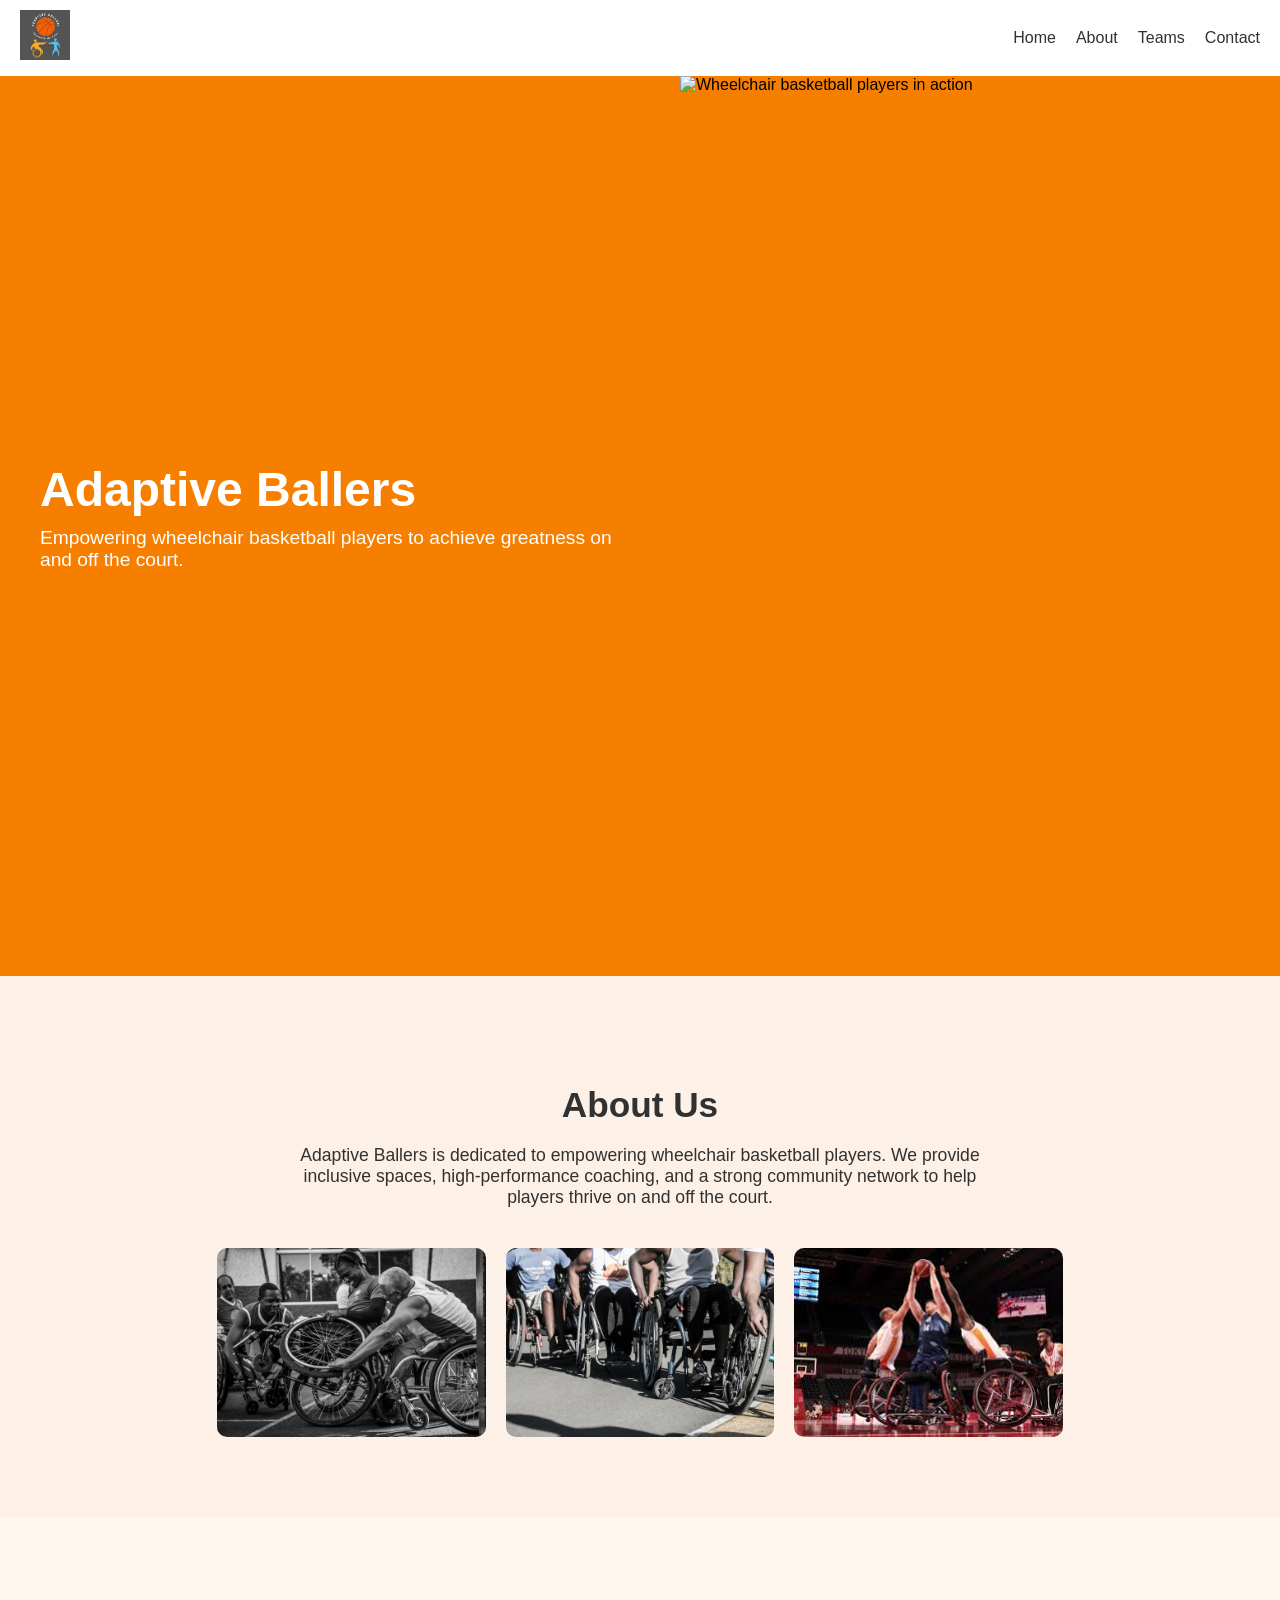
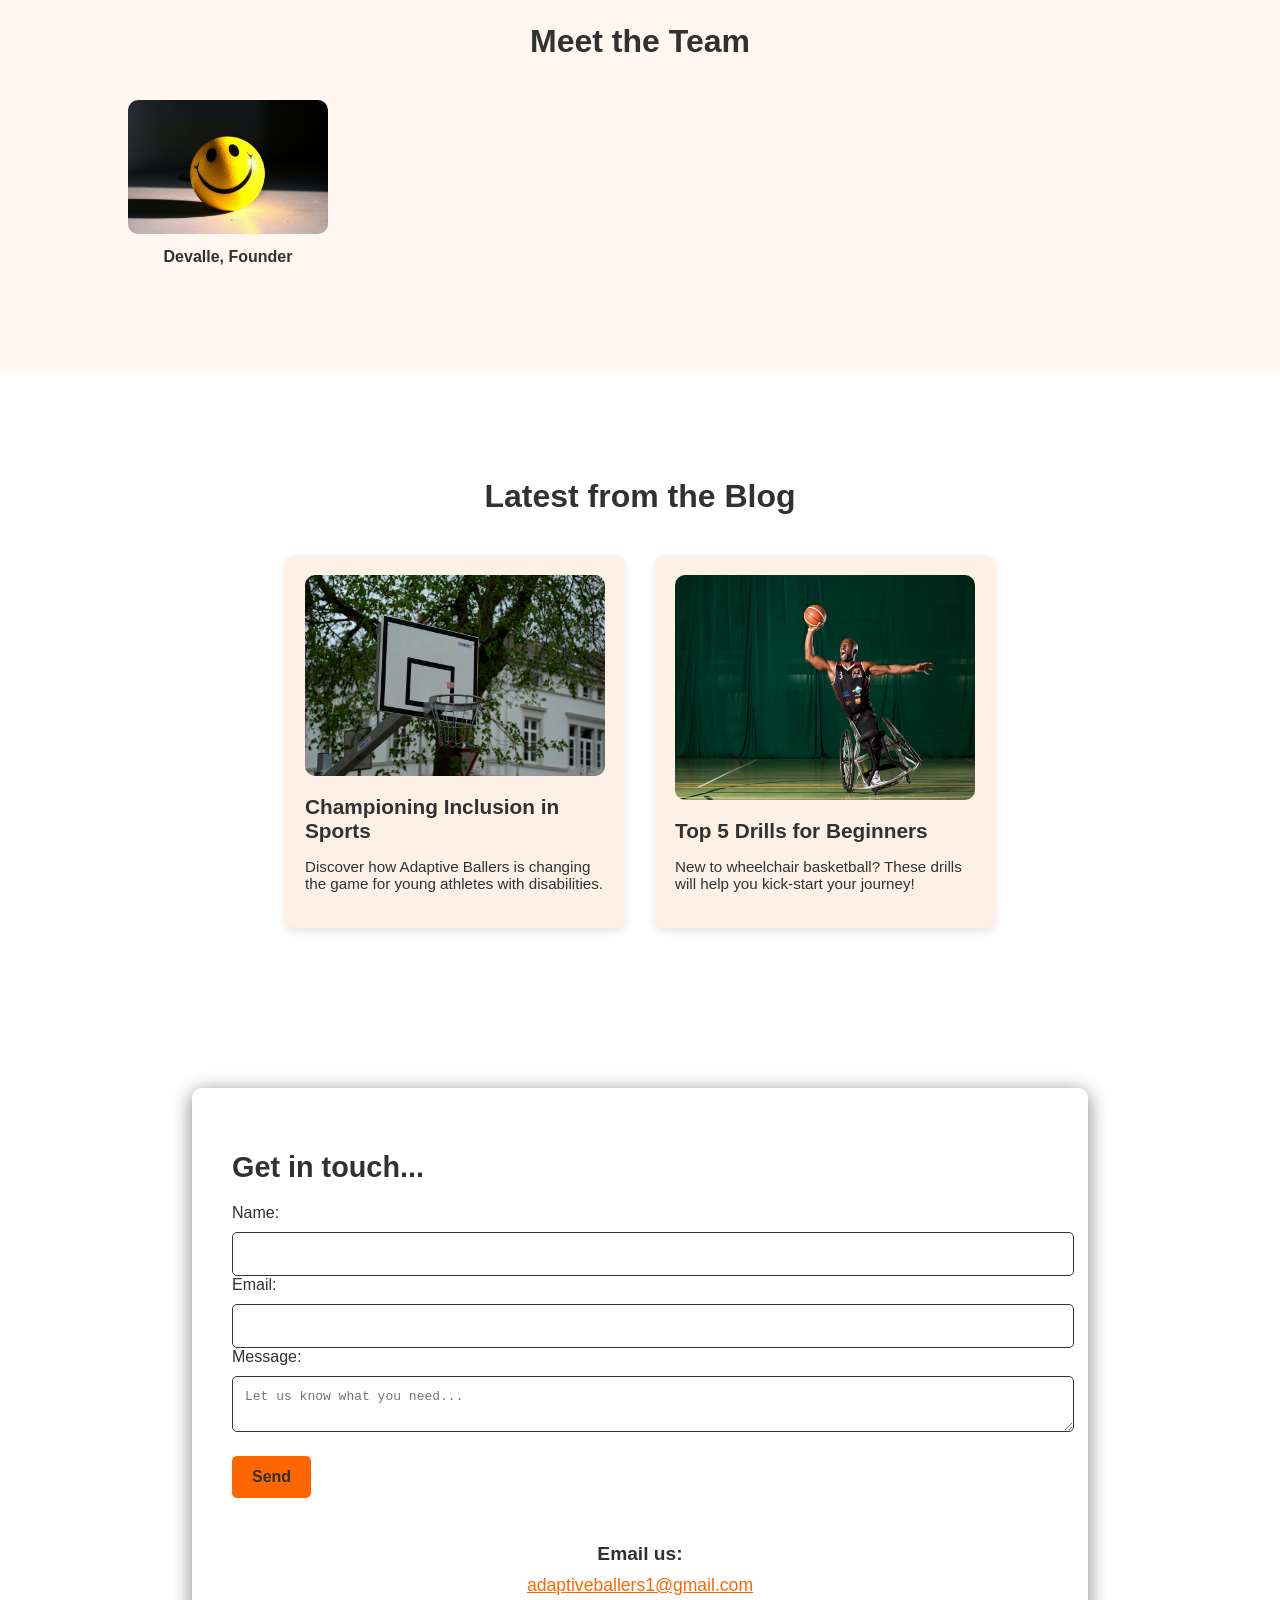
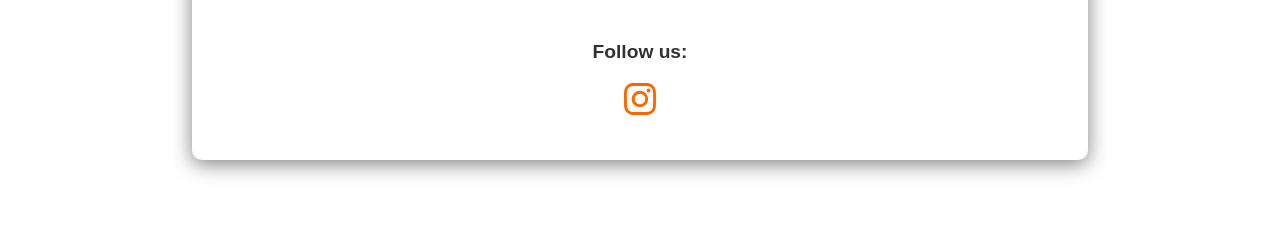
==== index.html @ 91445f36 "adding in email" ====
<!DOCTYPE html>
<html lang="en">
<head>
  <meta charset="UTF-8">
  <meta name="viewport" content="width=device-width, initial-scale=1.0">
  <link href="style.css" rel="stylesheet">
  <title>Adaptive Ballers</title>
</head>
<body>
  <nav class="navbar">
    <div class="logo">
      <img src="images/adaptibeBallLogo.png" alt="Adaptive Ballers Logo">
    </div>
    <ul class="nav-links">
      <li><a href="#home">Home</a></li>
      <li><a href="#about">About</a></li>
      <li><a href="#teams">Teams</a></li>
      <li><a href="#contact">Contact</a></li>
    </ul>
    <div class="burger">
      <div class="line"></div>
      <div class="line"></div>
      <div class="line"></div>
    </div>
  </nav>
  <!-- hero -->
  <header class="hero-banner">
    <div class="hero-text">
      <h1>Adaptive Ballers</h1>
      <p>Empowering wheelchair basketball players to achieve greatness on and off the court.</p>
    </div>
    <div class="hero-image">
      <img src="images/heroAdaptiveBallers.jpg" alt="Wheelchair basketball players in action">
    </div>
  </header>

  <!-- about-->
<section id="about" class="about-section">
  <div class="about-content">
    <h2>About Us</h2>
    <p>Adaptive Ballers is dedicated to empowering wheelchair basketball players. We provide inclusive spaces, high-performance coaching, and a strong community network to help players thrive on and off the court.</p>
    <div class="about-photo-grid">
      <img src="imagesAbout/training.jpg" alt="Training Session">
      <img src="imagesAbout/huddle.jpg" alt="Team Huddle">
      <img src="imagesAbout/Matchday.jpg" alt="Match Day">
    </div>
  </div>
</section>

<!-- team-->
<section id="teams" class="teams-section">
  <h2>Meet the Team</h2>
  <div class="team-slider">
    <div class="slide"><img src="imagesTeam/devalPlaceHolder.jpg" alt="Player 1"><p>Devalle, Founder</p></div>
  </div>
</section>

<!-- blog -->
<section id="blog" class="blog-section">
  <h2>Latest from the Blog</h2>
  <div class="blog-cards">
    <div class="blog-card">
      <img src="imagesBlog/basket.jpg" alt="Blog 1">
      <h3>Championing Inclusion in Sports</h3>
      <p>Discover how Adaptive Ballers is changing the game for young athletes with disabilities.</p>
    </div>
    <div class="blog-card">
      <img src="imagesBlog/drills.webp" alt="Blog 2">
      <h3>Top 5 Drills for Beginners</h3>
      <p>New to wheelchair basketball? These drills will help you kick-start your journey!</p>
    </div>
  </div>
</section>


  <div id="contactSection" class="contactSection">
    <div class="contactFormContainer">
        <div class="contactForm">
            <form action="https://api.web3forms.com/submit" method="POST">
                <h2>Get in touch...</h2>
                <input type="hidden" name="access_key" value="GET CODE FOR HERE ">
                <label for="name">Name:</label>
                <input type="text" id="name" name="first_name">
                
                <label for="email">Email:</label>
                <input type="email" id="email" name="email">
                
                <label for="message">Message:</label>
                <textarea placeholder="Let us know what you need..." name="message"></textarea>
                
                <input type="checkbox" name="botcheck" class="hidden" style="display: none;">
                <input type="hidden" name="redirect" value="confirmation page/confirmation.html">
                <button id="submitButton" type="submit">Send</button>
            </form>
        </div>
        <div class="ourContact">
            <h6>Email us:</h6>
            <a href="mailto:adaptiveballers1@gmail.com">adaptiveballers1@gmail.com</a>
            <h6>Follow us:</h6>
            <div id="socials">  
                <a href="https://www.instagram.com/adaptiveballers_/" target="_blank">
                    <svg xmlns="http://www.w3.org/2000/svg" width="32" height="32" fill="currentColor" class="bi bi-instagram" viewBox="0 0 16 16">
                        <path d="M8 0C5.829 0 5.556.01 4.703.048 3.85.088 3.269.222 2.76.42a3.9 3.9 0 0 0-1.417.923A3.9 3.9 0 0 0 .42 2.76C.222 3.268.087 3.85.048 4.7.01 5.555 0 5.827 0 8.001c0 2.172.01 2.444.048 3.297.04.852.174 1.433.372 1.942.205.526.478.972.923 1.417.444.445.89.719 1.416.923.51.198 1.09.333 1.942.372C5.555 15.99 5.827 16 8 16s2.444-.01 3.298-.048c.851-.04 1.434-.174 1.943-.372a3.9 3.9 0 0 0 1.416-.923c.445-.445.718-.891.923-1.417.197-.509.332-1.09.372-1.942C15.99 10.445 16 10.173 16 8s-.01-2.445-.048-3.299c-.04-.851-.175-1.433-.372-1.941a3.9 3.9 0 0 0-.923-1.417A3.9 3.9 0 0 0 13.24.42c-.51-.198-1.092-.333-1.943-.372C10.443.01 10.172 0 7.998 0zm-.717 1.442h.718c2.136 0 2.389.007 3.232.046.78.035 1.204.166 1.486.275.373.145.64.319.92.599s.453.546.598.92c.11.281.24.705.275 1.485.039.843.047 1.096.047 3.231s-.008 2.389-.047 3.232c-.035.78-.166 1.203-.275 1.485a2.5 2.5 0 0 1-.599.919c-.28.28-.546.453-.92.598-.28.11-.704.24-1.485.276-.843.038-1.096.047-3.232.047s-2.39-.009-3.233-.047c-.78-.036-1.203-.166-1.485-.276a2.5 2.5 0 0 1-.92-.598 2.5 2.5 0 0 1-.6-.92c-.109-.281-.24-.705-.275-1.485-.038-.843-.046-1.096-.046-3.233s.008-2.388.046-3.231c.036-.78.166-1.204.276-1.486.145-.373.319-.64.599-.92s.546-.453.92-.598c.282-.11.705-.24 1.485-.276.738-.034 1.024-.044 2.515-.045zm4.988 1.328a.96.96 0 1 0 0 1.92.96.96 0 0 0 0-1.92m-4.27 1.122a4.109 4.109 0 1 0 0 8.217 4.109 4.109 0 0 0 0-8.217m0 1.441a2.667 2.667 0 1 1 0 5.334 2.667 2.667 0 0 1 0-5.334"/>
                    </svg>
                </a>
            </div>
        </div>
    </div>
</body>
</html>
---- style.css ----
body {
  margin: 0;
  font-family: Arial, sans-serif;
  background-color: white; 
}

.navbar {
  display: flex;
  justify-content: space-between;
  align-items: center;
  color: #313131;
  background-color: white;    
  padding: 10px 20px;
  position: sticky;
  top: 0;
  z-index: 1000;
}

.navbar .logo {
  font-size: 1.5rem;
  font-weight: bold;
}

.nav-links {
  list-style: none;
  display: flex;
  gap: 20px;
  margin: 0;
  padding: 0;
}

.nav-links li {
  display: inline;
}

.logo img {
  height: 50px; 
  width: auto;
}

.nav-links a {
  text-decoration: none;
  font-size: 1rem;
  transition: color 0.3s;
  color: #313131;
}

.nav-links a:hover {
  color: #f4a261;
}

.burger {
  display: none;
  flex-direction: column;
  cursor: pointer;
  gap: 5px;
}

.burger .line {
  width: 25px;
  height: 3px;
  background-color: #313131;
}

.hero-banner {
  display: flex;
  align-items: center;
  justify-content: space-between;
  background-color: #f77f00; 
  height: 100vh; 
  margin: 0; 
}

.hero-text {
  flex: 1;
  padding: 40px;
  color: white;
  display: flex;
  flex-direction: column;
  justify-content: center;
  height: 100%; 
}

.hero-text h1 {
  font-size: 3rem;
  font-weight: bold;
  margin: 0;
}

.hero-text p {
  font-size: 1.2rem;
  margin-top: 10px;
}

.hero-image {
  flex: 1;
  height: 100%; 
  display: flex;
  justify-content: center;
  align-items: center;
  overflow: hidden;
}

.hero-image img {
  width: 100%;
  height: 100%;
  object-fit: cover; 
}

/* media q's */
@media (max-width: 768px) {
  .nav-links {
    display: none;
    flex-direction: column;
    background-color: #333;
    position: absolute;
    top: 60px;
    right: 0;
    width: 100%;
    text-align: center;
  }

  .nav-links.active {
    display: flex;
  }

  .burger {
    display: flex;
  }

  .hero-banner {
    flex-direction: column;
    text-align: center;
  }

  .hero-text {
    padding: 20px;
  }

  .hero-image img {
    width: 100%;
    height: auto;
  }
}

/* contact section with mq's */
.contactSection {
  display: flex;
  flex-wrap: wrap;
  gap: 40px;
  justify-content: space-between;
  padding: 80px 15%;
  color: #313131;
  align-items: flex-start;
}

.contactFormContainer {
  flex: 1 1 45%;
  padding: 40px;
  border-radius: 10px;
  box-shadow: 0px 4px 20px rgba(0, 0, 0, 0.5);
}

.contactForm h2 {
  font-size: 1.8em;
  margin-bottom: 20px;
}

.contactForm input,
.contactForm textarea {
  width: 100%;
  margin-top: 10px;
  padding: 12px;
  border: 1px solid #333;
  border-radius: 5px;
  color: #313131;
  font-size: 1em;
}

.contactForm button {
  margin-top: 20px;
  padding: 12px 20px;
  background-color: #FF6600;
  border: none;
  border-radius: 5px;
  font-size: 1em;
  font-weight: 600;
  color: #313131;
  cursor: pointer;
  transition: background-color 0.3s ease;
}

.contactForm button:hover {
  background-color: #E55A00;
}

.ourContact {
  flex: 1 1 45%;
  text-align: center;
}

.ourContact h6 {
  font-size: 1.2em;
  margin-bottom: 10px;
  font-weight: 600;
}

.ourContact a {
  font-size: 1.1em;
  color: #FF6600;
}

.ourContact a:hover {
  text-decoration: underline;
}

#socials {
  display: flex;
  justify-content: center;
  gap: 15px;
  margin-top: 20px;
}

#socials svg {
  width: 32px;
  height: 32px;
  color: #FF6600;
  transition: color 0.3s ease;
}

#socials svg:hover {
  color: #E55A00;
}

/* mob mq's */
@media (max-width: 768px) {
  .contactSection {
    flex-direction: column;
    padding: 40px 10%;
    gap: 20px;
  }

  .contactFormContainer,
  .ourContact {
    flex: 1 1 100%;
    padding: 20px;
    box-shadow: none; 
  }
  .contactForm h2 {
    font-size: 1.5em;
  }

  .contactForm input,
  .contactForm textarea {
    font-size: 0.9em;
    padding: 10px;
  }

  .contactForm button {
    font-size: 0.9em;
    padding: 10px 15px;
  }

  .ourContact h6 {
    font-size: 1em;
  }

  .ourContact a {
    font-size: 1em;
  }

  #socials svg {
    width: 28px;
    height: 28px;
  }
}

/* about section */
.about-section {
  padding: 80px 15%;
  background-color: #fdf0e6;
  text-align: center;
  color: #313131;
}

.about-section h2 {
  font-size: 2.2em;
  margin-bottom: 20px;
}

.about-section p {
  font-size: 1.1em;
  max-width: 700px;
  margin: 0 auto 40px;
}

.about-photo-grid {
  display: flex;
  justify-content: center;
  gap: 20px;
  flex-wrap: wrap;
}

.about-photo-grid img {
  width: 30%;
  border-radius: 10px;
  object-fit: cover;
}

/* teams section */
.teams-section {
  padding: 80px 10%;
  background-color: #fff7f0;
  text-align: center;
  color: #313131;
}

.teams-section h2 {
  font-size: 2em;
  margin-bottom: 40px;
}

.team-slider {
  display: flex;
  overflow-x: auto;
  gap: 20px;
  padding-bottom: 10px;
  scroll-snap-type: x mandatory;
  scrollbar-width: thin;
}

.team-slider::-webkit-scrollbar {
  height: 8px;
}

.team-slider::-webkit-scrollbar-thumb {
  background: #f77f00;
  border-radius: 4px;
}

.slide {
  flex: 0 0 auto;
  width: 200px;
  text-align: center;
  scroll-snap-align: start;
}

.slide img {
  width: 100%;
  height: auto;
  border-radius: 10px;
}

.slide p {
  margin-top: 10px;
  font-weight: 600;
}

/* blog and top tips section */
.blog-section {
  padding: 80px 15%;
  background-color: #fff;
  color: #313131;
  text-align: center;
}

.blog-section h2 {
  font-size: 2em;
  margin-bottom: 40px;
}

.blog-cards {
  display: flex;
  gap: 30px;
  flex-wrap: wrap;
  justify-content: center;
}

.blog-card {
  background-color: #fdf0e6;
  padding: 20px;
  width: 300px;
  border-radius: 10px;
  box-shadow: 0px 4px 10px rgba(0,0,0,0.1);
  text-align: left;
}

.blog-card img {
  width: 100%;
  border-radius: 10px;
  margin-bottom: 15px;
}

.blog-card h3 {
  font-size: 1.3em;
  margin: 0 0 10px;
}

.blog-card p {
  font-size: 0.95em;
}

@media (max-width: 768px) {
  .about-photo-grid img {
    width: 100%;
  }

  .slide {
    width: 150px;
  }

  .blog-cards {
    flex-direction: column;
    align-items: center;
  }

  .blog-card {
    width: 90%;
  }
}
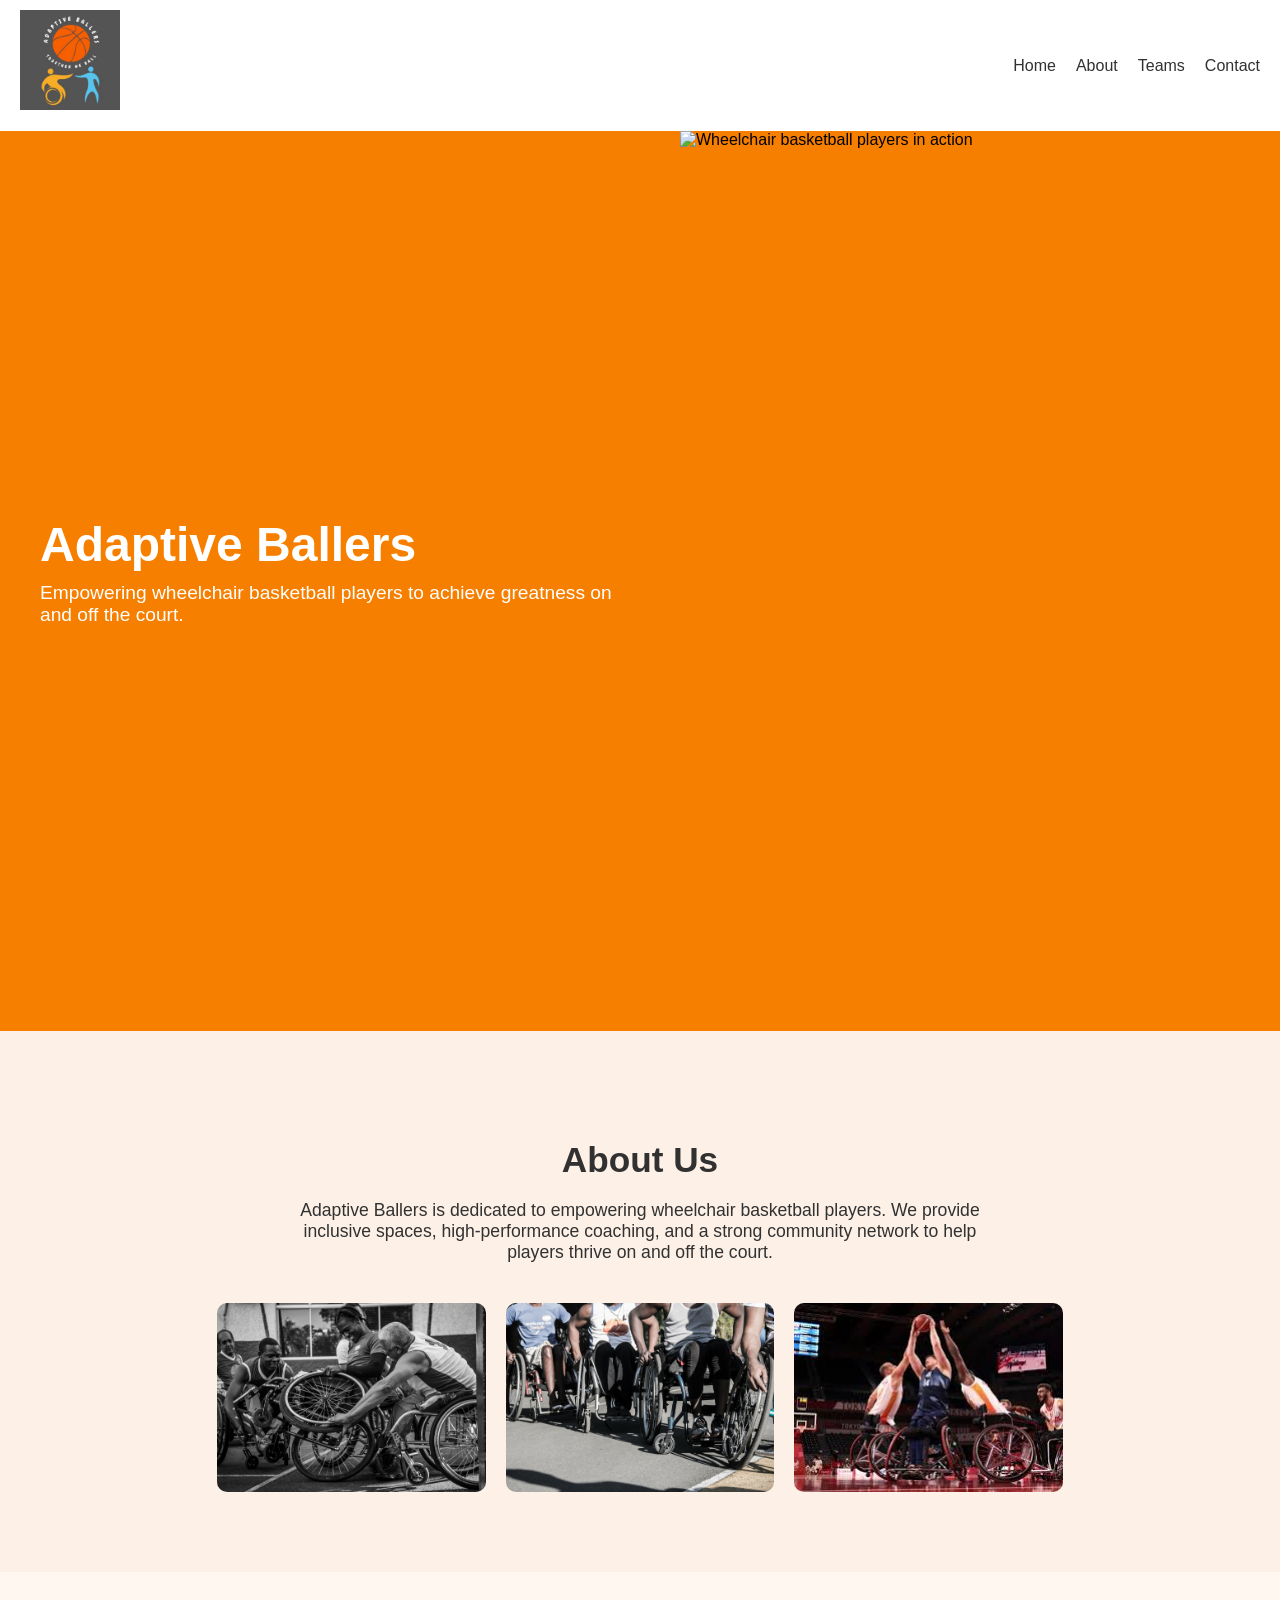
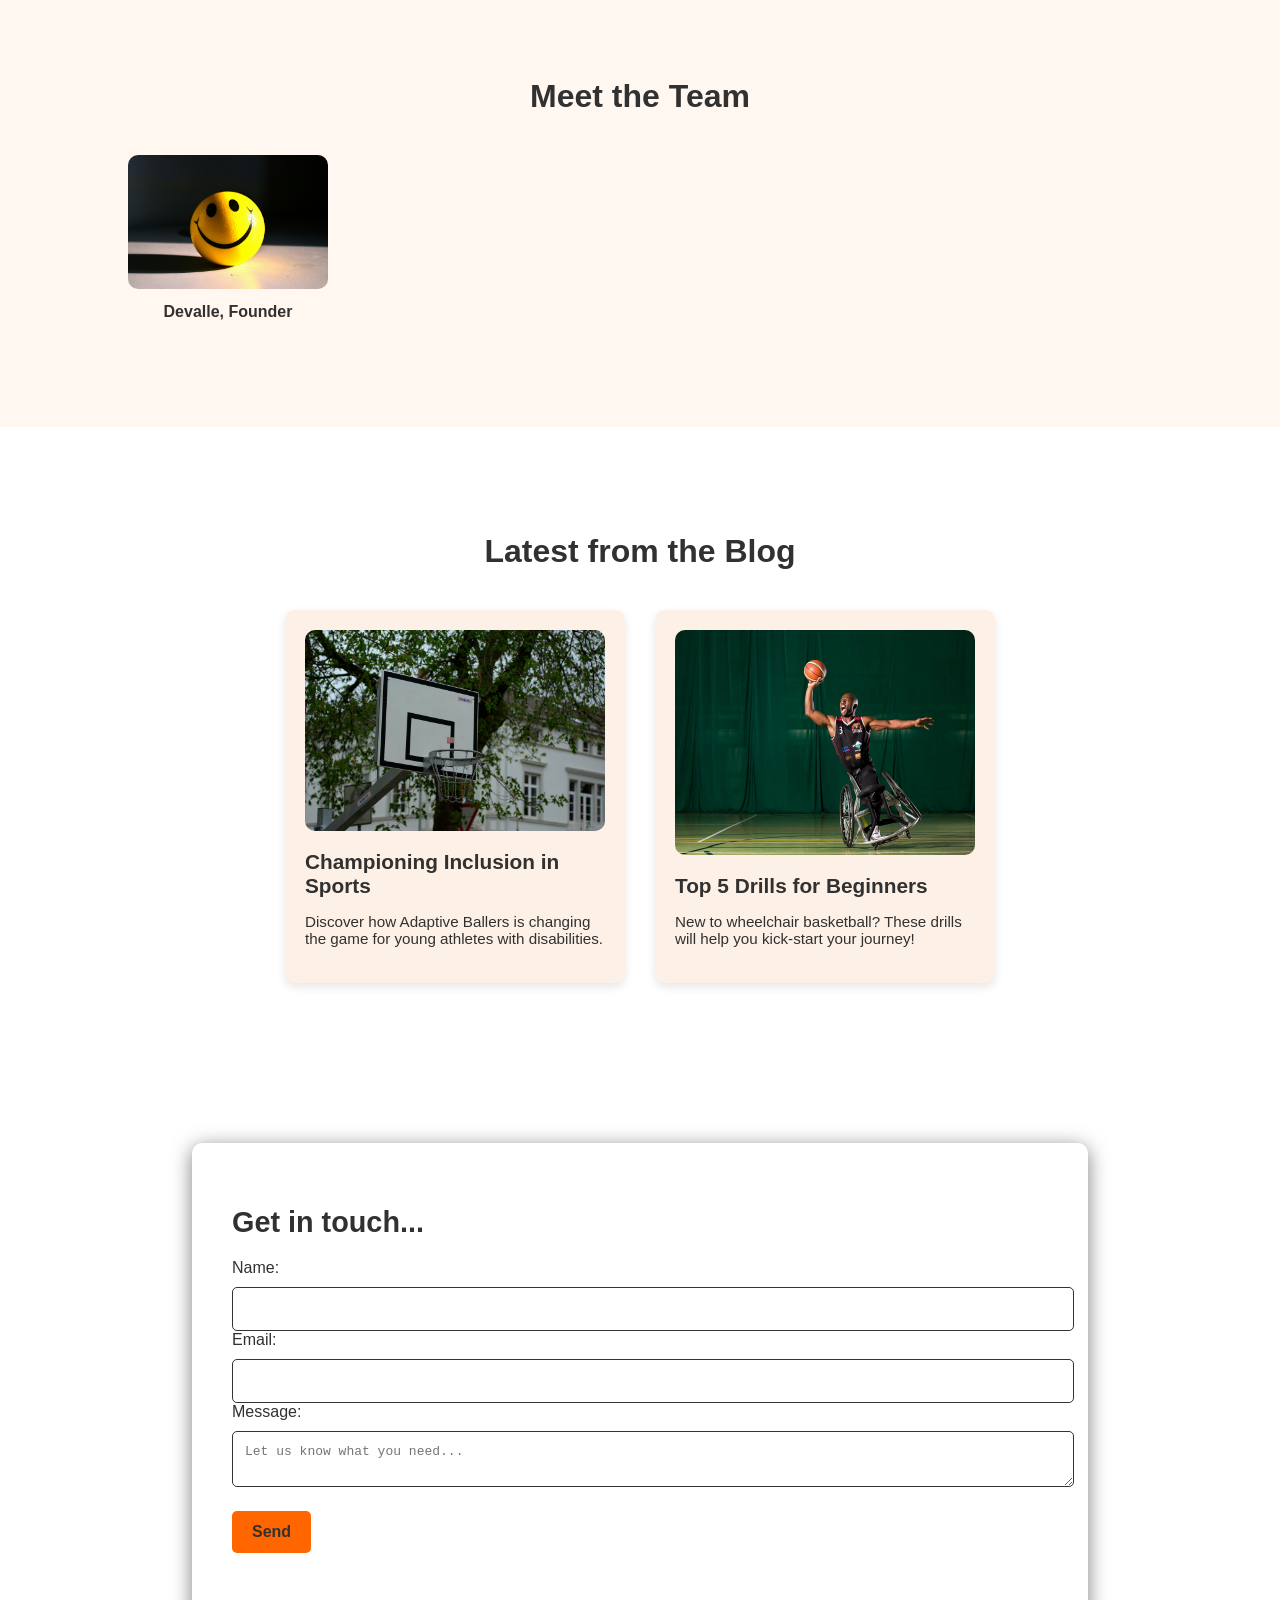
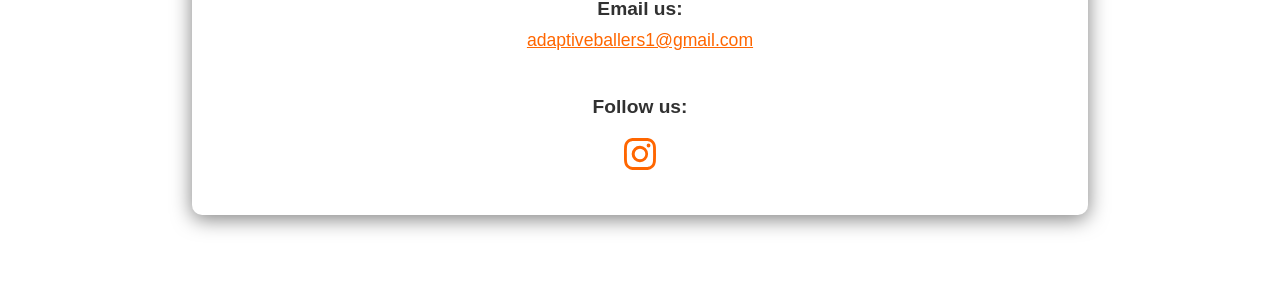
==== commit 33c7ca3f: "last edits - waiting on code" ====
--- a/index.html
+++ b/index.html
@@ -78,7 +78,7 @@
         <div class="contactForm">
             <form action="https://api.web3forms.com/submit" method="POST">
                 <h2>Get in touch...</h2>
-                <input type="hidden" name="access_key" value="GET CODE FOR HERE ">
+                <input type="hidden" name="access_key" value="">
                 <label for="name">Name:</label>
                 <input type="text" id="name" name="first_name">
                 
--- a/style.css
+++ b/style.css
@@ -17,7 +17,7 @@
 }
 
 .navbar .logo {
-  font-size: 1.5rem;
+  font-size: 3rem;
   font-weight: bold;
 }
 
@@ -34,7 +34,7 @@
 }
 
 .logo img {
-  height: 50px; 
+  height: 100px; 
   width: auto;
 }
 
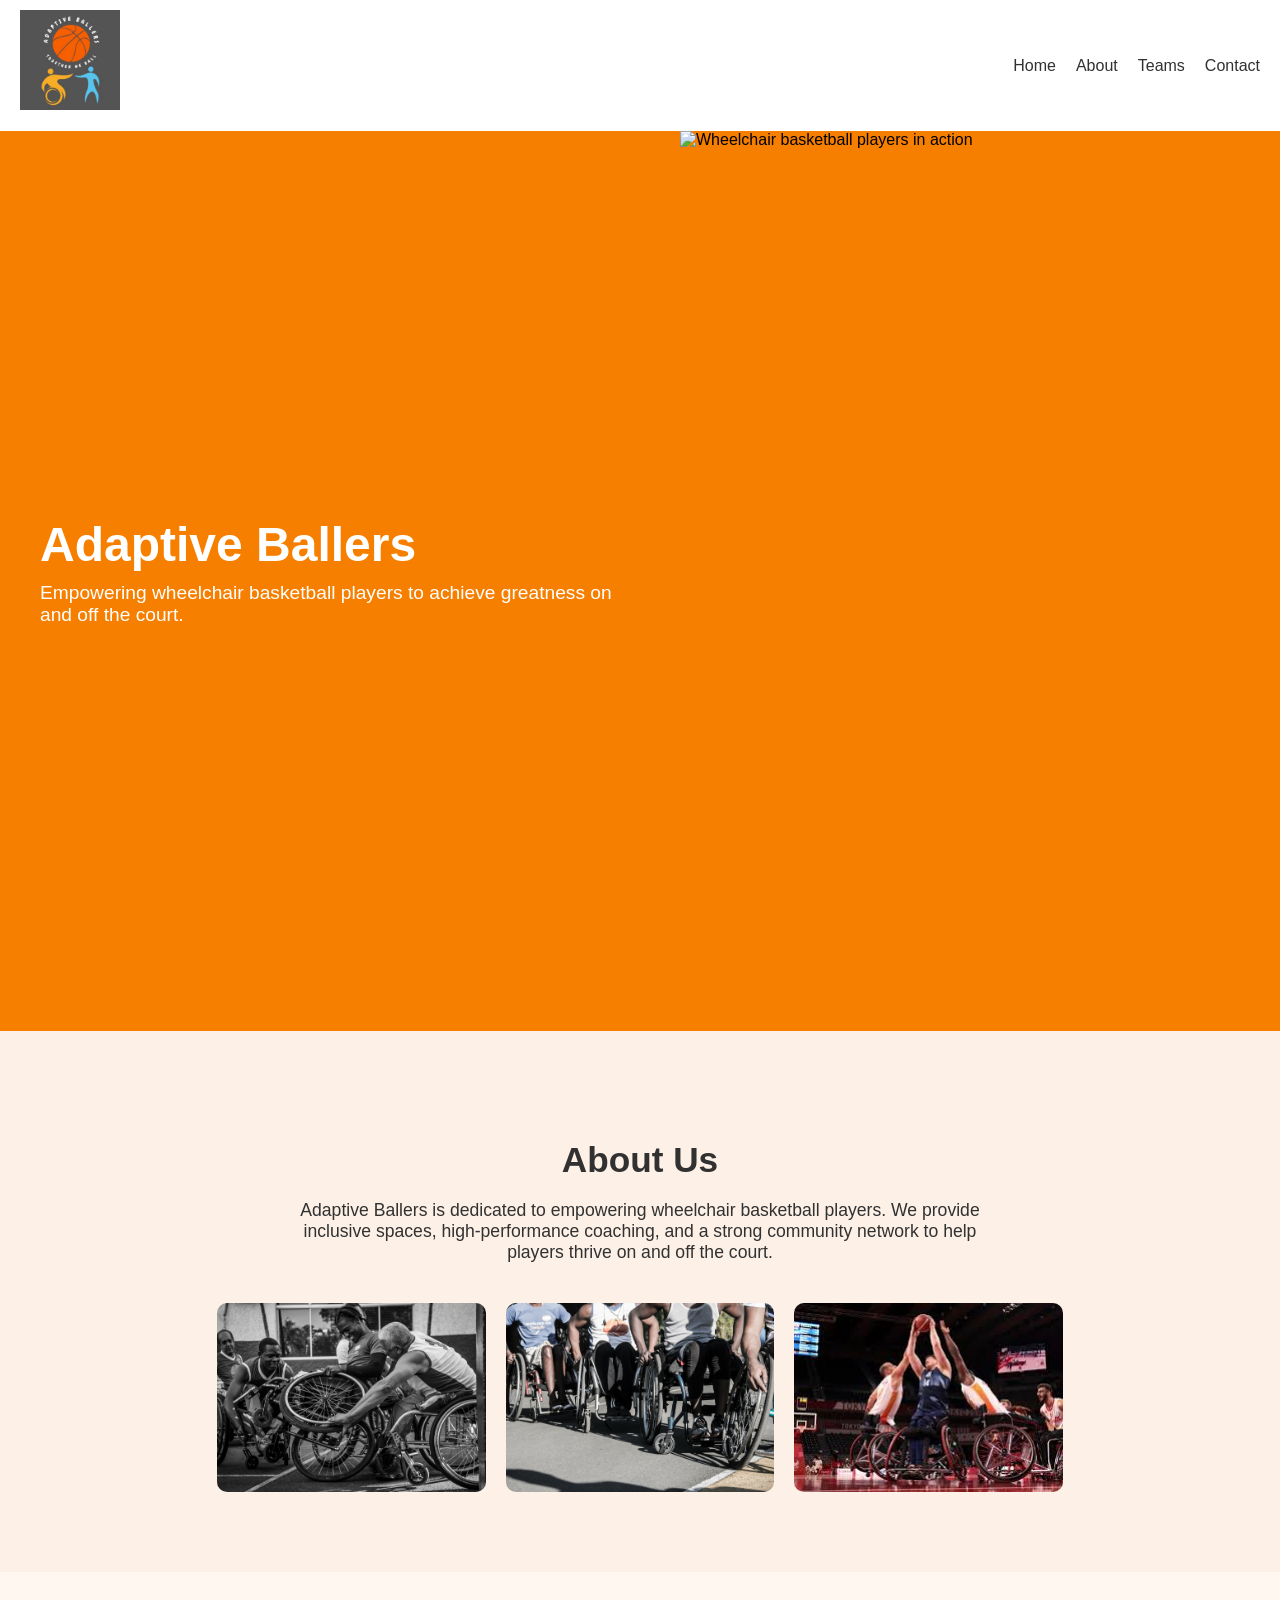
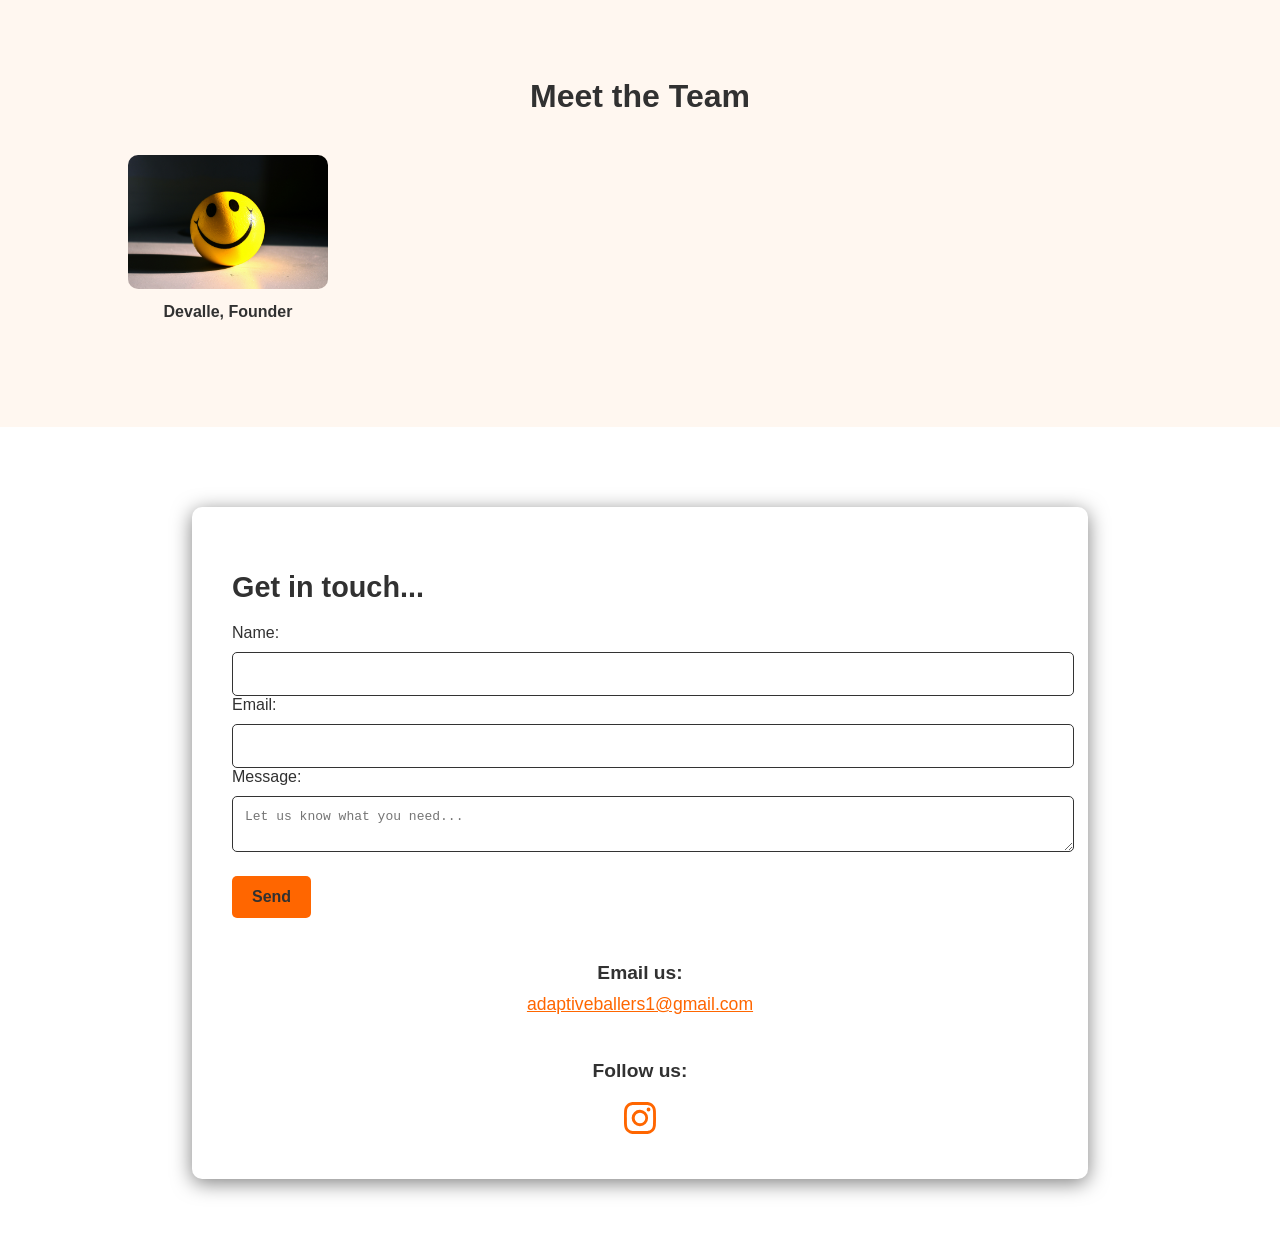
==== commit 2d8e0bc9: "removing the blog section while waiting for content" ====
--- a/index.html
+++ b/index.html
@@ -15,7 +15,7 @@
       <li><a href="#home">Home</a></li>
       <li><a href="#about">About</a></li>
       <li><a href="#teams">Teams</a></li>
-      <li><a href="#contact">Contact</a></li>
+      <li><a href="#contactSection">Contact</a></li>
     </ul>
     <div class="burger">
       <div class="line"></div>
@@ -56,7 +56,7 @@
 </section>
 
 <!-- blog -->
-<section id="blog" class="blog-section">
+<!-- <section id="blog" class="blog-section">
   <h2>Latest from the Blog</h2>
   <div class="blog-cards">
     <div class="blog-card">
@@ -70,7 +70,7 @@
       <p>New to wheelchair basketball? These drills will help you kick-start your journey!</p>
     </div>
   </div>
-</section>
+</section> -->
 
 
   <div id="contactSection" class="contactSection">
@@ -78,7 +78,7 @@
         <div class="contactForm">
             <form action="https://api.web3forms.com/submit" method="POST">
                 <h2>Get in touch...</h2>
-                <input type="hidden" name="access_key" value="">
+                <input type="hidden" name="access_key" value="ecb8f6e6-670d-4f8d-a822-2810883cd814">
                 <label for="name">Name:</label>
                 <input type="text" id="name" name="first_name">
                 
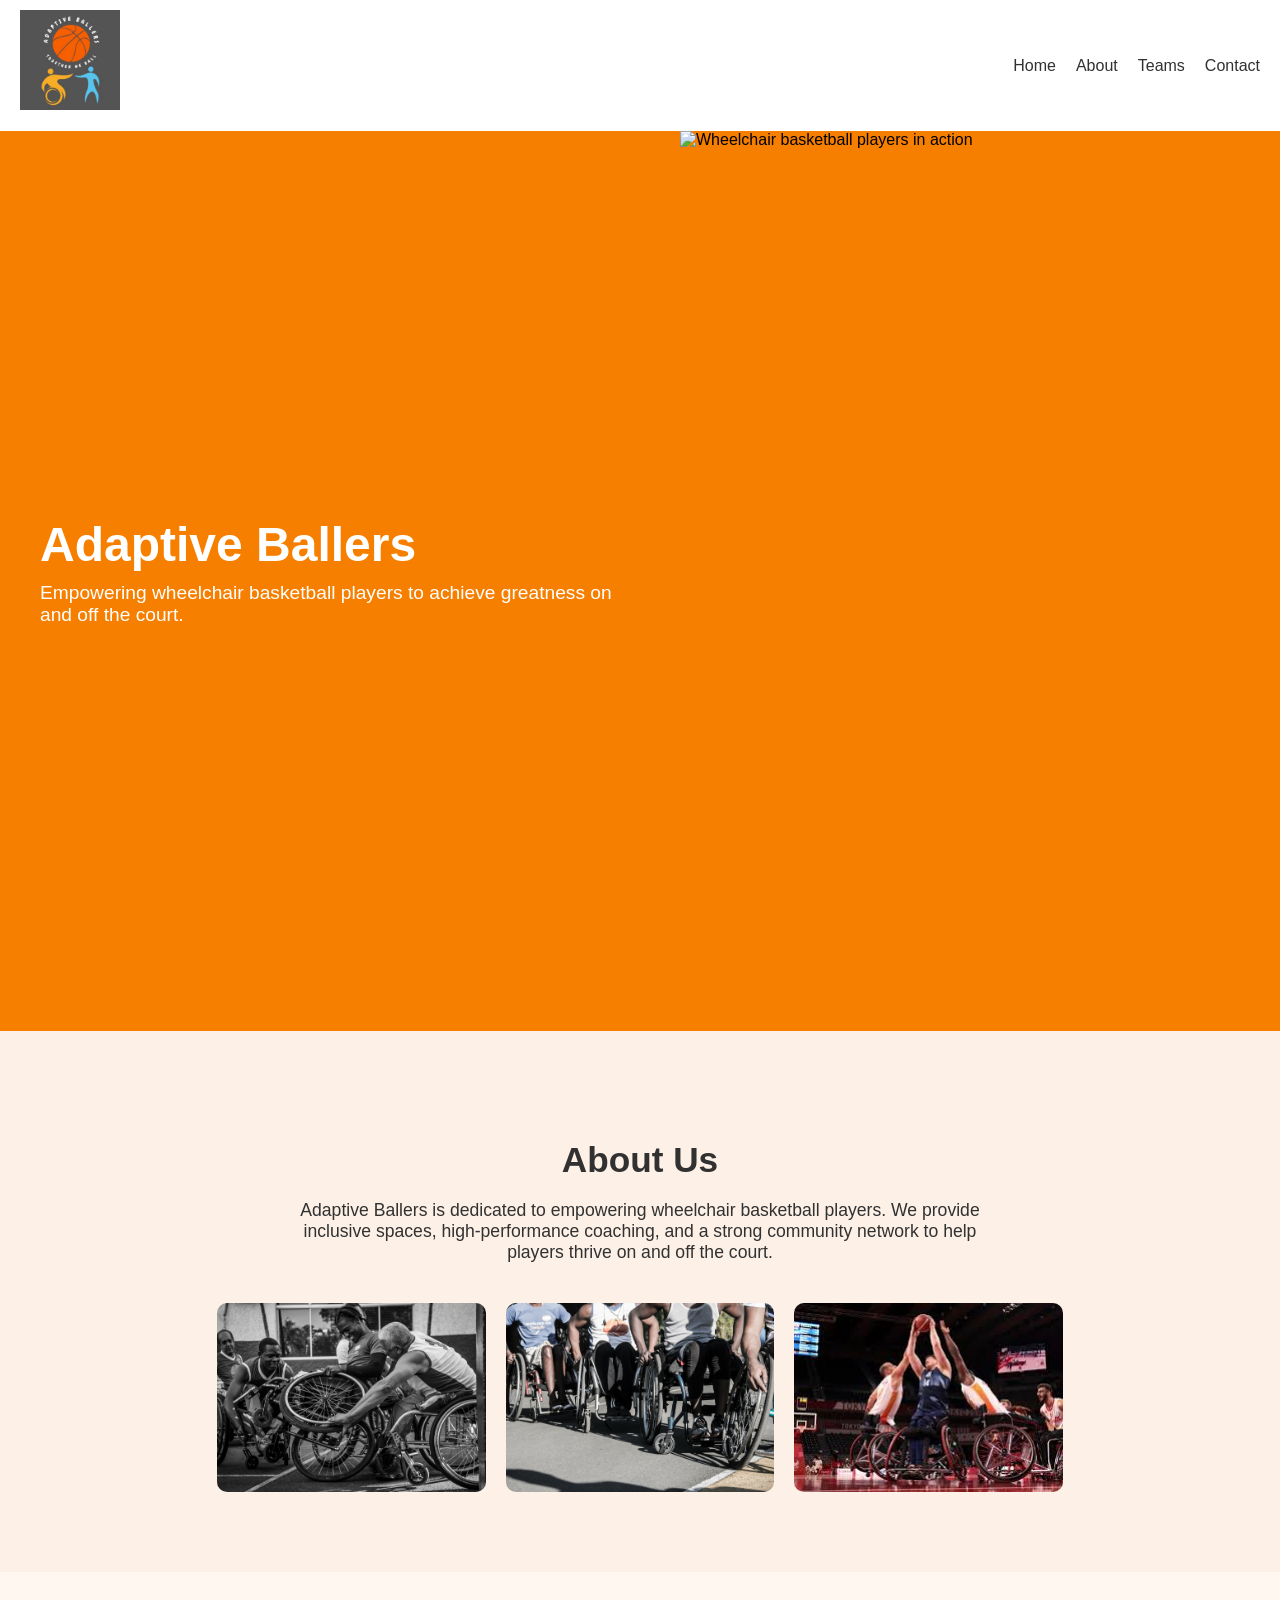
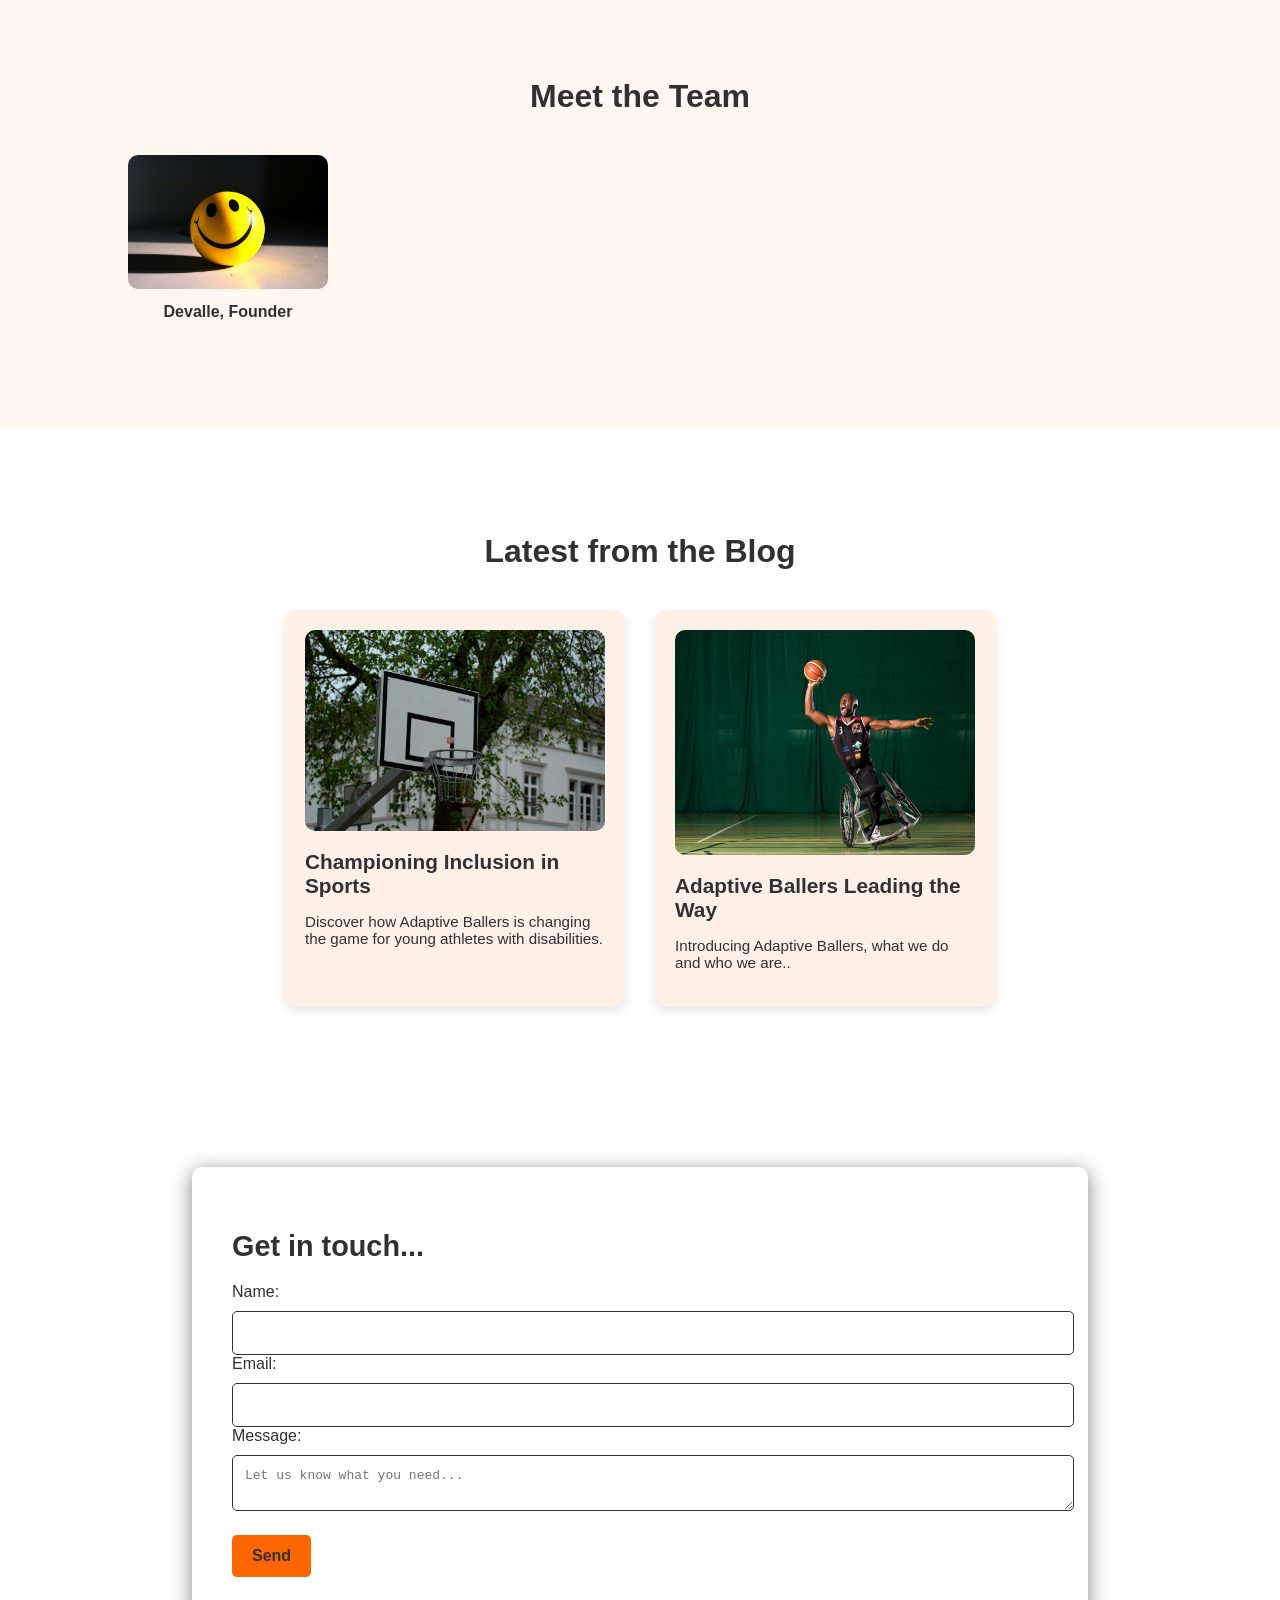
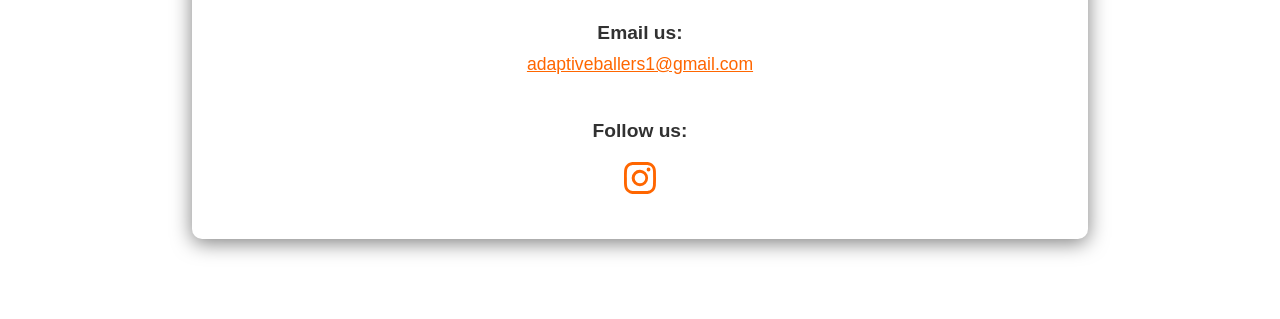
==== commit cc441191: "blog" ====
--- a/index.html
+++ b/index.html
@@ -56,7 +56,7 @@
 </section>
 
 <!-- blog -->
-<!-- <section id="blog" class="blog-section">
+<section id="blog" class="blog-section">
   <h2>Latest from the Blog</h2>
   <div class="blog-cards">
     <div class="blog-card">
@@ -66,11 +66,11 @@
     </div>
     <div class="blog-card">
       <img src="imagesBlog/drills.webp" alt="Blog 2">
-      <h3>Top 5 Drills for Beginners</h3>
-      <p>New to wheelchair basketball? These drills will help you kick-start your journey!</p>
+      <h3>Adaptive Ballers Leading the Way</h3>
+      <p>Introducing Adaptive Ballers, what we do and who we are.. </p>
     </div>
   </div>
-</section> -->
+</section>
 
 
   <div id="contactSection" class="contactSection">
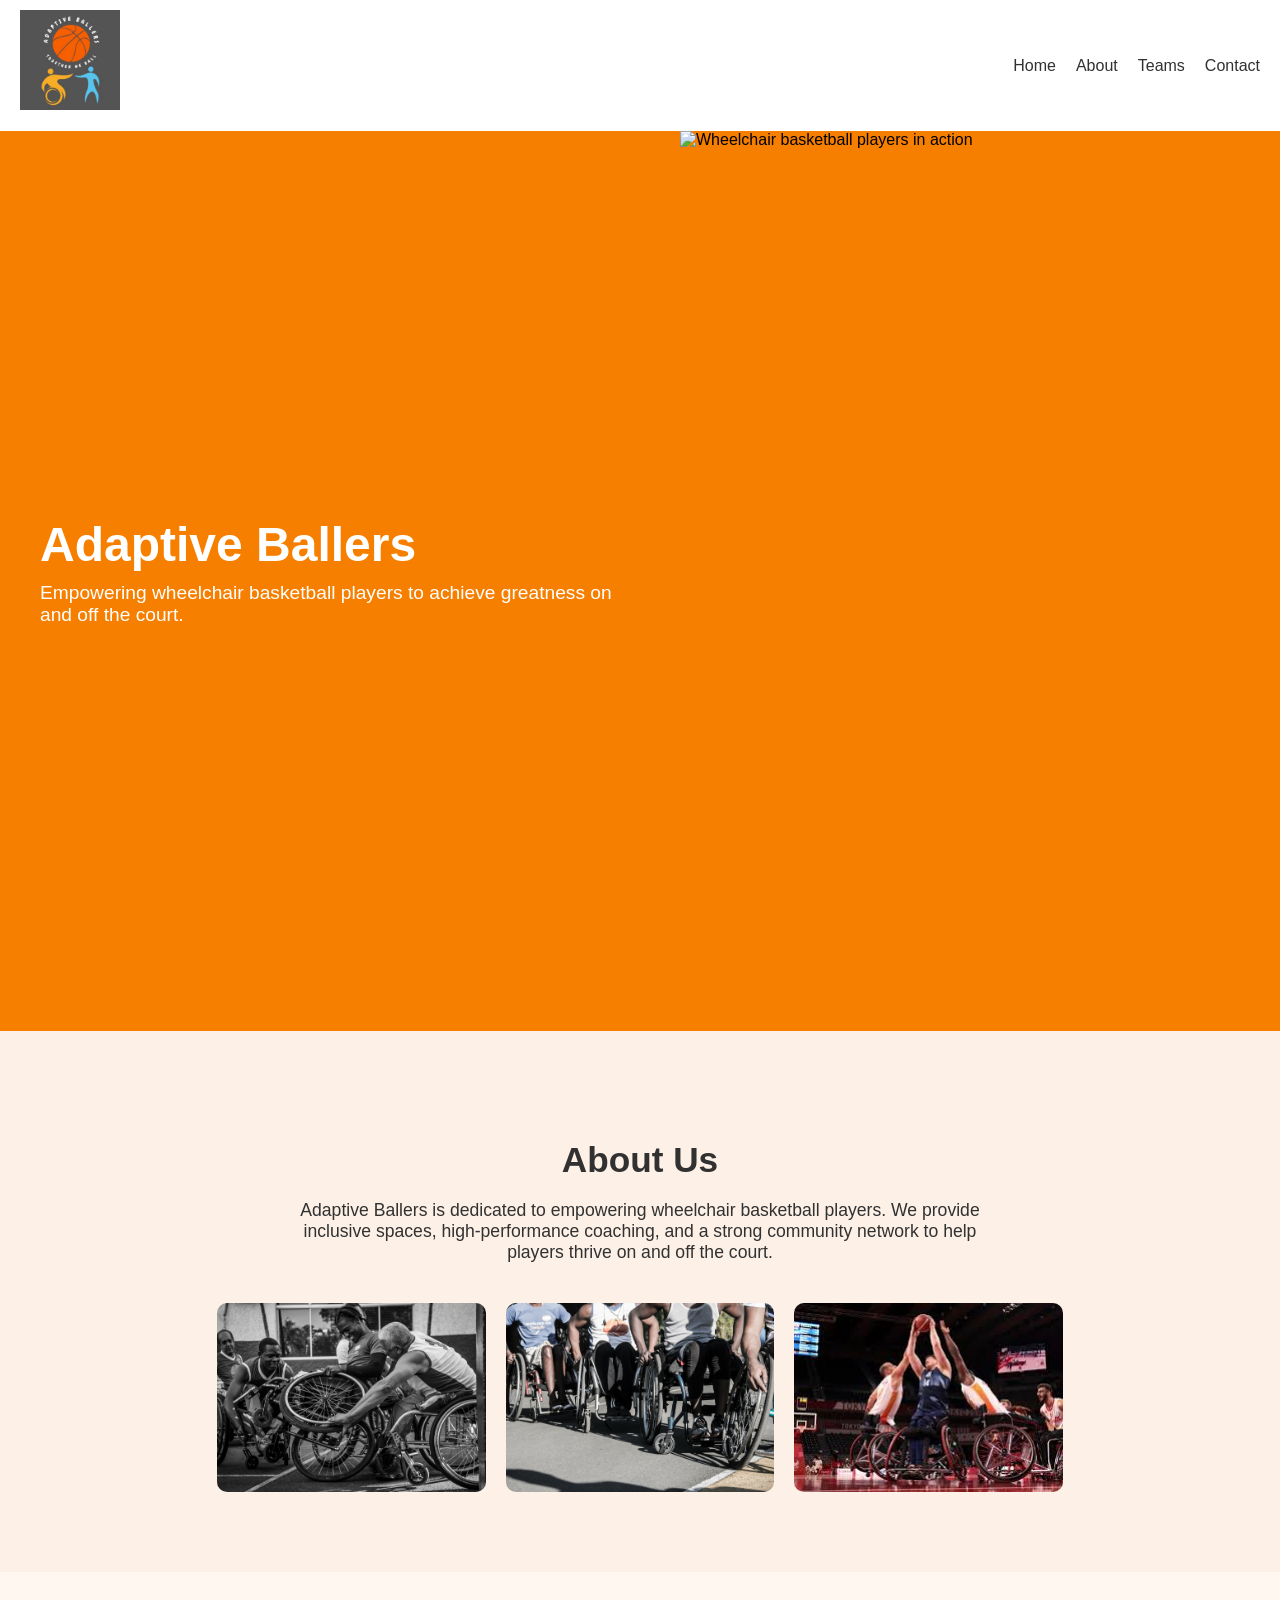
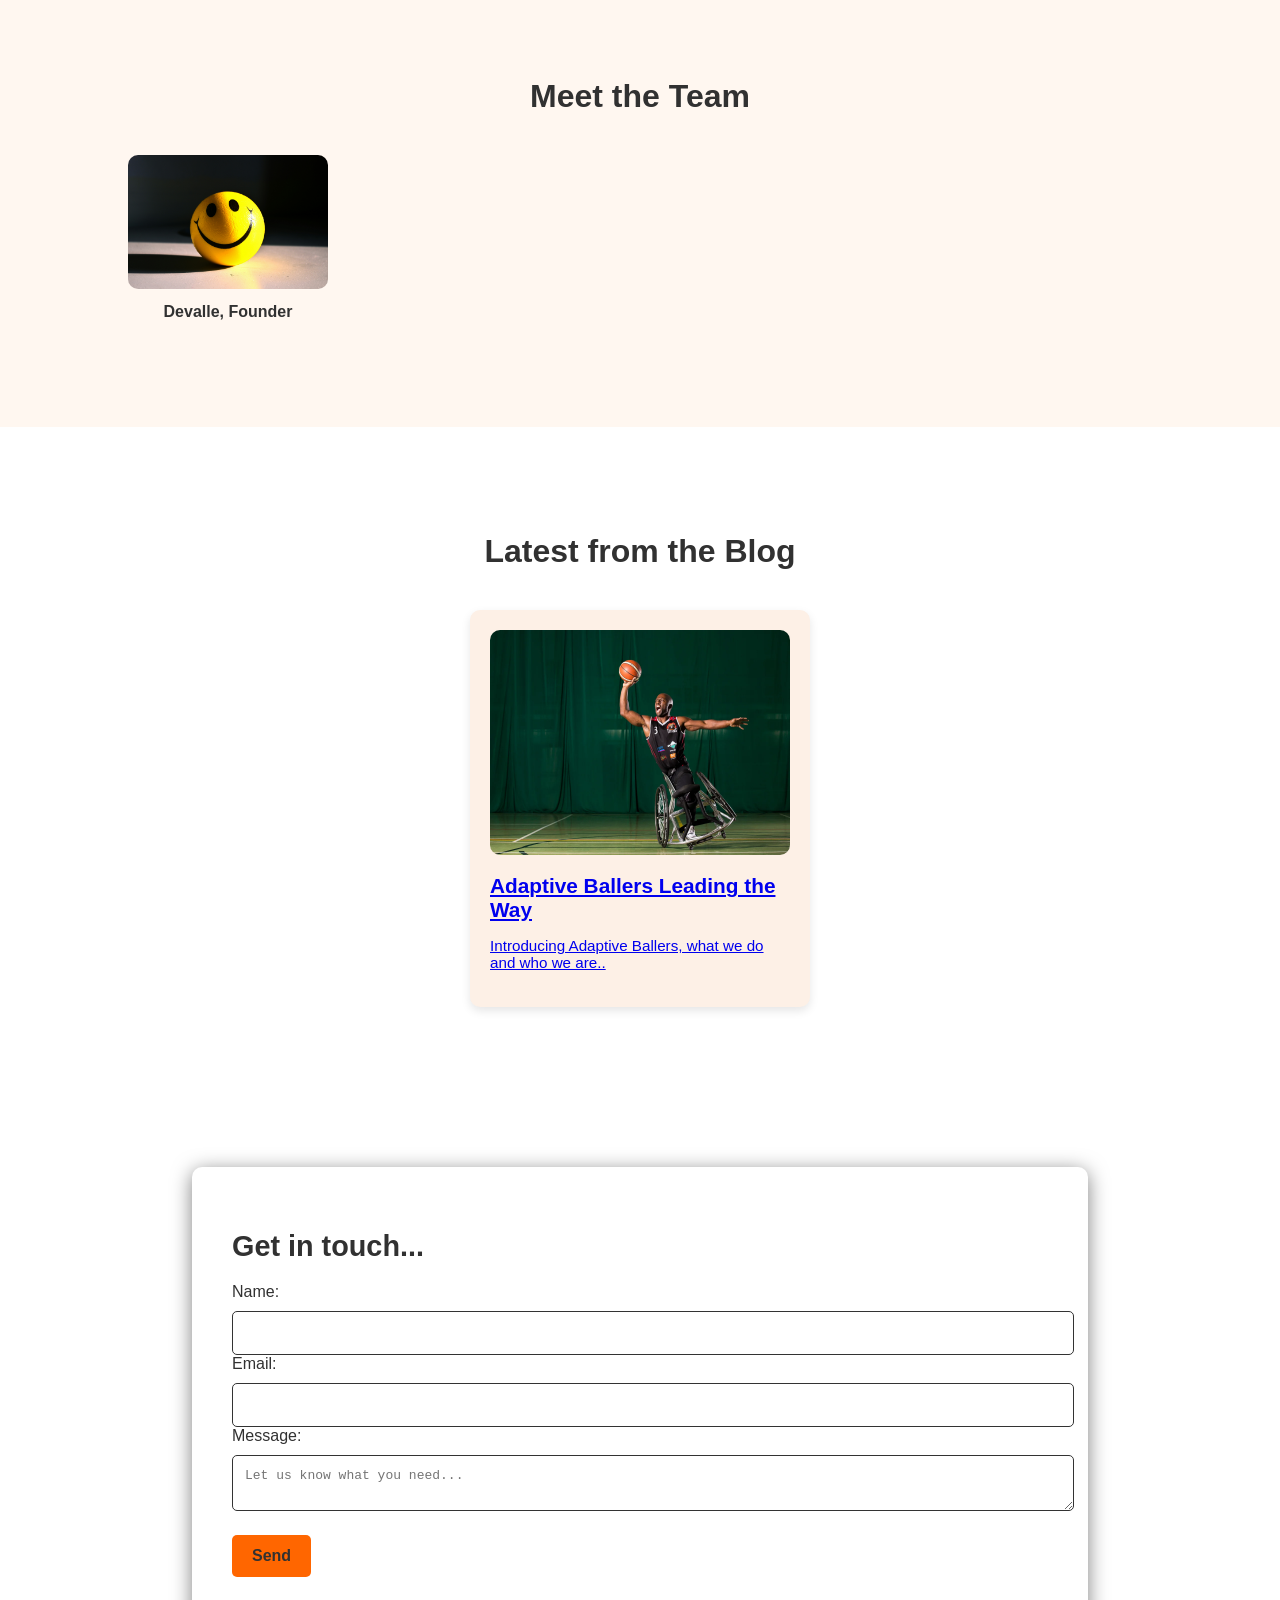
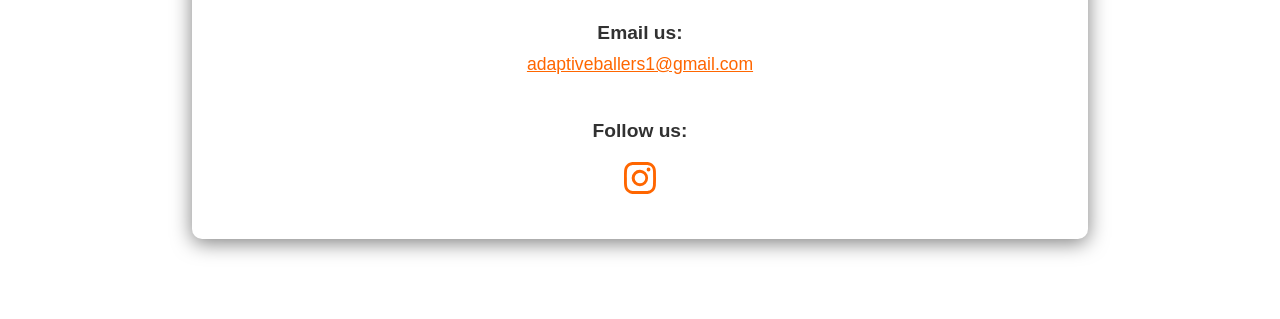
==== commit 404977d6: "blog content" ====
--- a/index.html
+++ b/index.html
@@ -59,16 +59,11 @@
 <section id="blog" class="blog-section">
   <h2>Latest from the Blog</h2>
   <div class="blog-cards">
-    <div class="blog-card">
-      <img src="imagesBlog/basket.jpg" alt="Blog 1">
-      <h3>Championing Inclusion in Sports</h3>
-      <p>Discover how Adaptive Ballers is changing the game for young athletes with disabilities.</p>
-    </div>
-    <div class="blog-card">
+    <a class="blog-card" href="articles/leading-the-way.html">
       <img src="imagesBlog/drills.webp" alt="Blog 2">
       <h3>Adaptive Ballers Leading the Way</h3>
       <p>Introducing Adaptive Ballers, what we do and who we are.. </p>
-    </div>
+    </a>
   </div>
 </section>
 
